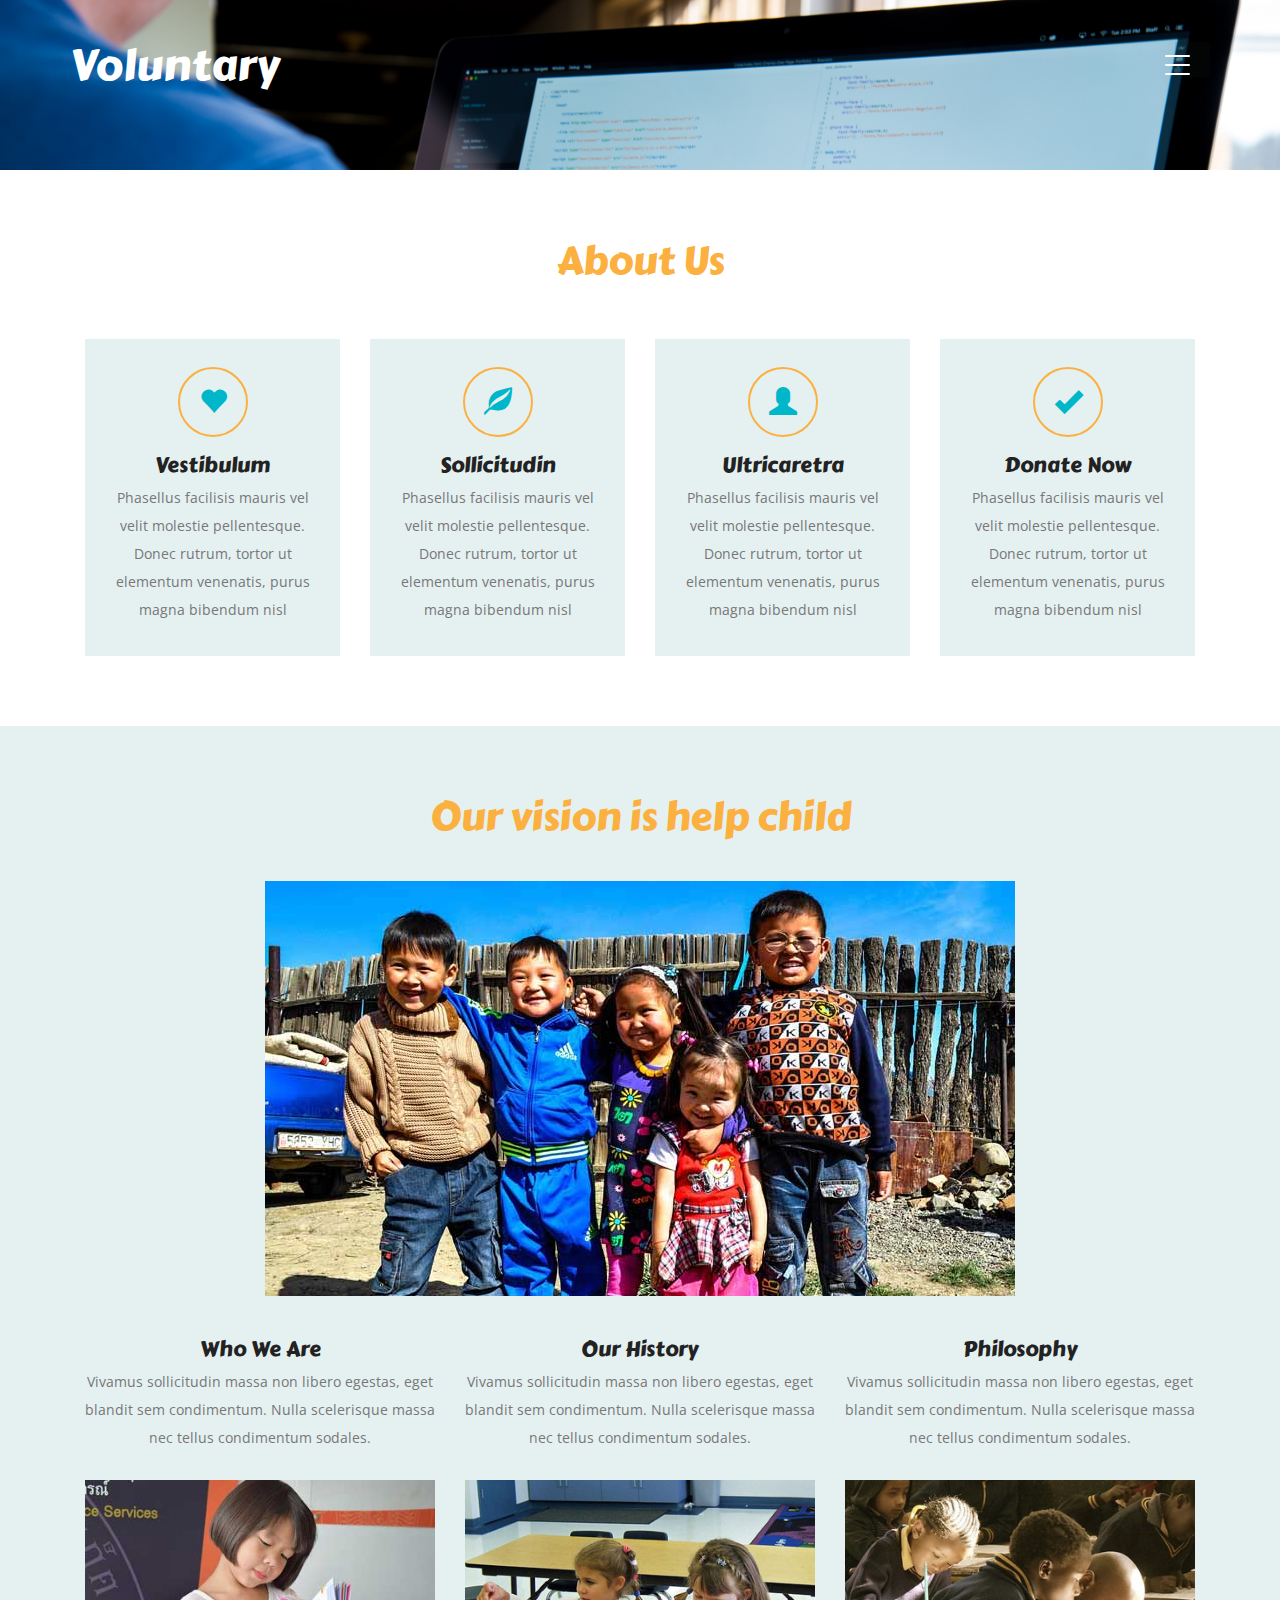
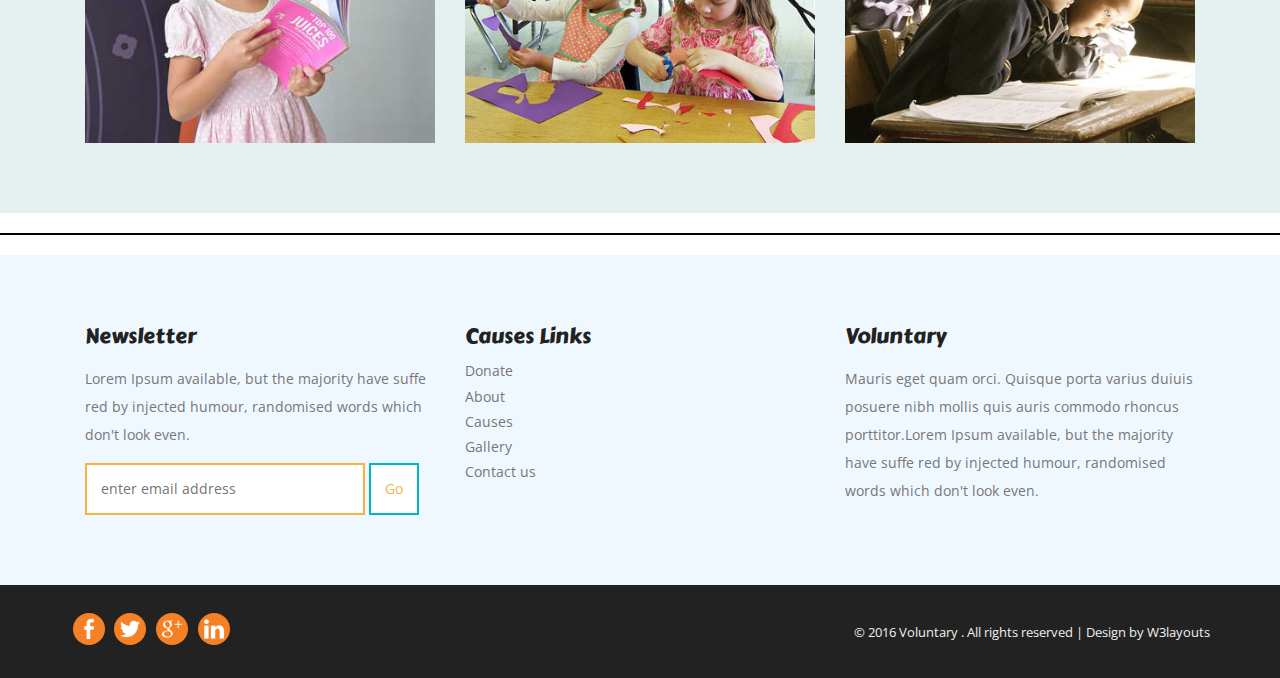
==== about.html @ 94ae5b3e "homepage" ====
<!--
Author: W3layouts
Author URL: http://w3layouts.com
License: Creative Commons Attribution 3.0 Unported
License URL: http://creativecommons.org/licenses/by/3.0/
-->

<!DOCTYPE HTML>
<html>
<head>
<title>Voluntary a Society & People Category Flat Bootstrap Responsive Website Template | About :: w3layouts</title>
<!--css-->
<link href="css/bootstrap.css" rel="stylesheet" type="text/css" media="all" />
<link href="css/style.css" rel="stylesheet" type="text/css" media="all" />
<!--css-->
<!-- for-mobile-apps -->
<meta name="viewport" content="width=device-width, initial-scale=1">
<meta http-equiv="Content-Type" content="text/html; charset=utf-8" />
<meta name="keywords" content="Voluntary Responsive web template, Bootstrap Web Templates, Flat Web Templates, Android Compatible web template, 
Smartphone Compatible web template, free webdesigns for Nokia, Samsung, LG, sony ericsson, Motorola web design" />
<script type="application/x-javascript"> addEventListener("load", function() { setTimeout(hideURLbar, 0); }, false);
		function hideURLbar(){ window.scrollTo(0,1); } </script>
<!-- //for-mobile-apps -->
<!-- js -->
<script type="text/javascript" src="js/jquery-2.1.4.min.js"></script>
<script src="js/bootstrap.min.js"></script>
<script type="text/javascript" src="js/numscroller-1.0.js"></script>
<script src="js/responsiveslides.min.js"></script>
<script>
    $(function () {
      $("#slider").responsiveSlides({
      	auto: true,
      	nav: true,
      	speed: 500,
        namespace: "callbacks",
        pager: true,
      });
    });
	
  </script>
<!--web-font-->
<link href='//fonts.googleapis.com/css?family=Carter+One' rel='stylesheet' type='text/css'>
<link href='//fonts.googleapis.com/css?family=Open+Sans:400,300,300italic,400italic,600,600italic,700,700italic,800,800italic' rel='stylesheet' type='text/css'>
<!--web-font-->
</head>
<body>
<!--header-->
		<div class="header head">
			<div class="container">
				<div class="heder-top">
					<div class="logo">
						<h1><a href="index.html">Voluntary</a></h1>
					</div>
					<div class="header-right">
						<div class="shy-menu">
							<a class="shy-menu-hamburger">
								<span class="layer top"></span>
								<span class="layer mid"></span>
								<span class="layer btm"></span>
							</a>
							<div class="shy-menu-panel">
								<nav class="menu menu--horatio">
									<ul class="menu__list">
										<li class="menu__item"><a href="index.html" class="menu__link">Home</a></li>
										<li class="menu__item menu__item--current"><a href="about.html" class="menu__link">About</a></li> 
										<li class="menu__item"><a href="causes.html" class="menu__link">Causes </a></li>
										<li class="menu__item"><a href="gallery.html" class="menu__link">Gallery</a></li> 
										<li class="menu__item"><a href="program.html" class="menu__link">Program  </a></li>
										<li class="menu__item"><a href="codes.html" class="menu__link">Codes</a></li> 
										<li class="menu__item"><a href="contact.html" class="menu__link">Contact</a></li>
									</ul>
								</nav>
							</div>
							<div class="clearfix"> </div>
						</div>
						<div class="menu open">
						  <a class="hamburger">
							<span class="layer top"></span>
							<span class="layer mid"></span>
							<span class="layer btm"></span>
						  </a>
						</div>
						<script>
							$(function() {
								
								initDropDowns($("div.shy-menu"));

							});

							function initDropDowns(allMenus) {

								allMenus.children(".shy-menu-hamburger").on("click", function() {
									
									var thisTrigger = jQuery(this),
										thisMenu = thisTrigger.parent(),
										thisPanel = thisTrigger.next();

									if (thisMenu.hasClass("is-open")) {

										thisMenu.removeClass("is-open");

									} else {			
										
										allMenus.removeClass("is-open");	
										thisMenu.addClass("is-open");
										thisPanel.on("click", function(e) {
											e.stopPropagation();
										});
									}
									
									return false;
								});
							}
						</script>
					</div>
					<div class="clearfix"> </div>
				</div>
				
			</div>
		</div>
		<!--header-->
		<div class="content">
			<div class="about-section">
				<div class="container">
					<h2 class="tittle">About Us</h2>
					<div class="about-grids">
						<div class="col-md-3 about-grid">
							<div class="about1">
								<div class="ions">
									<i class="glyphicon glyphicon-heart" aria-hidden="true"></i>
								</div>
								<h4>Vestibulum</h4>
								<p>Phasellus facilisis mauris vel velit molestie pellentesque. Donec rutrum, tortor ut elementum venenatis, purus magna bibendum nisl </p>
							</div>
						</div>
						<div class="col-md-3 about-grid">
							<div class="about1">
								<div class="ions">
								<i class="glyphicon glyphicon-leaf" aria-hidden="true"></i>
								</div>
								<h4>Sollicitudin</h4>
								<p>Phasellus facilisis mauris vel velit molestie pellentesque. Donec rutrum, tortor ut elementum venenatis, purus magna bibendum nisl </p>
							</div>
						</div>
						<div class="col-md-3 about-grid">
							<div class="about1">
								<div class="ions">
									<i class="glyphicon glyphicon-user" aria-hidden="true"></i>
								</div>
								<h4>Ultricaretra </h4>
								<p>Phasellus facilisis mauris vel velit molestie pellentesque. Donec rutrum, tortor ut elementum venenatis, purus magna bibendum nisl </p>
							</div>
						</div>
						<div class="col-md-3 about-grid">
							<div class="about1">
								<div class="ions">
									<i class="glyphicon glyphicon-ok" aria-hidden="true"></i>
								</div>
								<h4>Donate Now</h4>
								<p>Phasellus facilisis mauris vel velit molestie pellentesque. Donec rutrum, tortor ut elementum venenatis, purus magna bibendum nisl </p>
							</div>
						</div>
						<div class="clearfix"></div>
					</div>
				</div>
			</div>
			<!--about-->
			<!--vision-->
				<div class="vision">
					<div class="container">
						<h3 class="tittle">Our vision is help child</h3>
						<div class="vision-img">
						<img src="images/a.jpg" class="img-responsive" alt=""/>
						</div>
						<div class="vision-grids">
							<div class="col-md-4 vision-grid">
								<h4>Who We Are</h4>
								<p>Vivamus sollicitudin massa non libero egestas, eget blandit sem condimentum. Nulla scelerisque massa nec tellus condimentum sodales.</p>
								<div class="vision-img1">
									<img src="images/p1.jpg" class="img-responsive" alt=""/>
								</div>
							</div>
							<div class="col-md-4 vision-grid">
							<h4>Our History</h4>
								<p>Vivamus sollicitudin massa non libero egestas, eget blandit sem condimentum. Nulla scelerisque massa nec tellus condimentum sodales.</p>
								<div class="vision-img1">
									<img src="images/p2.jpg" class="img-responsive" alt=""/>
								</div>
							</div>
							<div class="col-md-4 vision-grid">
							<h4>Philosophy</h4>
								<p>Vivamus sollicitudin massa non libero egestas, eget blandit sem condimentum. Nulla scelerisque massa nec tellus condimentum sodales.</p>
								<div class="vision-img1">
									<img src="images/p3.jpg" class="img-responsive" alt=""/>
								</div>
							</div>
							<div class="clearfix"></div>
						</div>
					</div>
				</div>
			<!--vision-->
			<hr>
		<!---footer--->
			<div class="footer-section">
				<div class="container">
					<div class="footer-grids">
					<div class="col-md-4 footer-grid">
						<h4>Newsletter</h4>
							<p>Lorem Ipsum available, but the majority have suffe red by injected humour, randomised words which don't look even.</p>
							<form action="#" method="post">
								<input type="text" name="Email" placeholder="enter email address" required>
								<input type="submit" value="Go">
							</form>
						</div>
						<div class="col-md-4 footer-grid">
						<h4>Causes links</h4>
						<ul>
							<li><a href="donate.html">Donate</a></li>
							<li><a href="about.html">About</a></li>
							<li><a href="causes.html">Causes</a></li>
							<li><a href="gallery.html">Gallery</a></li>
							<li><a href="contact.html">Contact us</a></li>
						</ul>
						</div>
						<div class="col-md-4 footer-grid">
							<h4>Voluntary</h4>
							<p>Mauris eget quam orci. Quisque porta varius duiuis posuere nibh mollis quis auris commodo rhoncus porttitor.Lorem Ipsum available, but the majority have suffe red by injected humour, randomised words which don't look even.</p>
						</div>
						<div class="clearfix"></div>
					</div>
				</div>
			</div>
		<!---footer--->
		<!---copy--->
			<div class="copy-section">
				<div class="container">
					<div class="social-icons">
						<a href="#"><i class="icon1"></i></a>
						<a href="#"><i class="icon2"></i></a>
						<a href="#"><i class="icon3"></i></a>
						<a href="#"><i class="icon4"></i></a>
					</div>
					<div class="copy">
						<p>&copy; 2016  Voluntary . All rights reserved | Design by <a href="http://w3layouts.com">W3layouts</a></p>
					</div>
					<div class="clearfix"></div>
				</div>
			</div>
			<!---copy--->

</body>
</html>
---- css/style.css ----
/**
Author: W3layouts
Author URL: http://w3layouts.com
License: Creative Commons Attribution 3.0 Unported
License URL: http://creativecommons.org/licenses/by/3.0/
**/
body{
	transition:0.5s all;
	-webkit-transition: .5s all;
    -moz-transition: .5s all;
    -o-transition: .5s all;
    -ms-transition: .5s all;
	font-family: 'Open Sans', sans-serif;
}
body a:hover{
	text-decoration:none;
}
h1,h2,h3,h4,h5,h6{
	margin:0;
	padding:0;
	font-family: 'Carter One', cursive;
}
p{
	margin:0;
	font-size: 1em;
    line-height: 2em;
    padding: 0.5em 0 0;
	color:#777;
}
ul,li{
	margin:0;
	padding:0;
}
.header{
	background:url(../images/banner1.jpg)no-repeat 0px 0px;
	background-size:cover;
	min-height:866px;
	-webkit-background-size:cover;
    -moz-background-size:cover;
    -o-background-size:cover;
    -ms-background-size:cover;
}

hr {
    border: 1px solid black;
}

.logo h1 a {
    font-size: 1.2em;
    color: #fff;
    text-transform: capitalize;
}
.logo {
    float: left;
    width: 25%;
 }
/*--menu-navigation--*/
/*** Shy menu ***/
.heder-top {
    padding: 3em 0 0;
    position: relative;
}
.shy-menu{
  -moz-transition: all .4s cubic-bezier(.1,.7,.3,1);
  -webkit-transition: all .4s cubic-bezier(.1,.7,.3,1);
  -o-transition: all .4s cubic-bezier(.1,.7,.3,1);
  -ms-transition: all .4s cubic-bezier(.1,.7,.3,1);
  transition: all .4s cubic-bezier(.1,.7,.3,1);
}

.shy-menu-panel ul {
  margin:0;
  padding: 0;
}
.shy-menu-panel ul li{
    display: inline-block;
}
.shy-menu-panel ul li a{
	color:#fff;
	text-decoration:none;
    font-size: 1.2em;
    padding:1em 2em;
	text-transform: capitalize;
	font-family: 'Carter One', cursive;
}
.shy-menu { 
	display: block;
	background-color: rgba(33,40,44,.1);
	color: #fff;
    position: absolute;
    right: 0;
}
.shy-menu-hamburger,.shy-menu { 
	height: 35px;
	width: 35px;
}
.shy-menu.is-open{ 
  background-color:#06091A;
}

.shy-menu.is-open {
    width: 100%;
}
.heder-top,.shy-menu.is-open {
	height: 85px;
}

.shy-menu-panel { 
  margin-left: 0px;
  display: none;
}
.is-open .shy-menu-panel { 
  margin-left: 0;
  display: block;
  width: 95%;
}
/*** Hamburger ***/
.shy-menu-hamburger {
	position: relative;
	left:-15px;
	top: 5px;
	display: block;
	overflow: hidden;
	cursor: pointer;
    float: right;
}
a.shy-menu-hamburger {
    padding-top: 1.5em;
}

.shy-menu-hamburger > .layer {
  background-color: #fff;
  border-radius: 1px;
  display: block;
  height: 2px;
  overflow: hidden;
  position: absolute;
    left: 5px;
  width: 25px;
}

.shy-menu-hamburger .layer.top { top: 8px; }
.is-open .shy-menu-hamburger .layer.top { 
  top: 17px;
  left: 5px;
  transform: rotate(45deg);
  -webkit-transform: rotate(45deg);
  -moz-transform: rotate(45deg);
  -o-transform: rotate(45deg);
  -ms-transform: rotate(45deg);
}
.shy-menu-hamburger .layer.mid { top: 17px; }
.is-open .shy-menu-hamburger .layer.mid {
  opacity: 0;
  left: 0;
}
.shy-menu-hamburger .layer.btm { top: 26px; }
.is-open .shy-menu-hamburger .layer.btm { 
  top: 17px;
  left: 5px;
  transform: rotate(-45deg);
  -webkit-transform: rotate(-45deg);
  -moz-transform: rotate(-45deg);
  -o-transform: rotate(-45deg);
  -ms-transform: rotate(-45deg);
}
/*-- nav-hover --*/
.menu__list {
	position: relative;
	display: -webkit-flex;
	display: flex;
	margin: 0;
	padding: 0;
	list-style: none;
}

.menu__item {
	display: block;
	margin:0;
}

.menu__link {
	display: block;
	padding: 1em;
	cursor: pointer;
	-webkit-user-select: none;
	-moz-user-select: none;
	-ms-user-select: none;
	user-select: none;
	-webkit-touch-callout: none;
	-khtml-user-select: none;
	-webkit-tap-highlight-color: rgba(0, 0, 0, 0);
}

.menu__link:hover,
.menu__link:focus {
	outline: none;
}
/* Horatio Styles */

.menu--horatio .menu__item {
	color: #4e3c3e;
	margin:1em .5em;
	 /*-- w3layouts --*/
}

.menu--horatio .menu__item {
	position: relative;
	-webkit-transition: color .25s;
	transition: color .25s;
}
.menu--horatio .menu__item a {
	position: relative;
}
li.menu__item.menu__item--current a.menu__link {
    color:#C59C45;
}
.menu--horatio .menu__item::before,
.menu--horatio .menu__item::after,
.menu--horatio .menu__item a::before,
.menu--horatio .menu__item a::after {
	position: absolute;
	display: block;
	top: 0;
	right: 0;
	bottom: 0;
	left: 0;
	border: 2px solid currentColor;
}

.menu--horatio .menu__item::before {
	border-width: 0 0 0 2px;
	-webkit-transform-origin: left bottom;
	transform-origin: left bottom;
}

.menu--horatio .menu__item::after {
	border-width: 0 2px 0 0;
	-webkit-transform-origin: right top;
	transform-origin: right top;
}

.menu--horatio .menu__item a::before,
.menu--horatio .menu__item a::after {
	z-index: 2;
}

.menu--horatio .menu__item a::before {
	border-width: 2px 0 0;
	-webkit-transform-origin: left top;
	transform-origin: left top;
}
.menu--horatio .menu__item a::after {
	/*-- agileits --*/
	border-width: 0 0 2px;
	-webkit-transform-origin: right bottom;
	transform-origin: right bottom;
}
.menu--horatio .menu__item--current::before,
.menu--horatio .menu__item--current::after,
.menu--horatio .menu__item:hover::before,
.menu--horatio .menu__item:hover::after,
.menu--horatio .menu__item--current a::before,
.menu--horatio .menu__item--current a::after,
.menu--horatio .menu__item:hover a::before,
.menu--horatio .menu__item:hover a::after {
	content: '';
	border-color:#C59C45;
}

.menu--horatio .menu__item:not(.menu__item--current):hover::before,
.menu--horatio .menu__item:not(.menu__item--current):hover::after,
.menu--horatio .menu__item:not(.menu__item--current):hover a::before,
.menu--horatio .menu__item:not(.menu__item--current):hover a::after {
	-webkit-animation: horatio-anim .6s ease-in-out;
	animation: horatio-anim .6s ease-in-out;
}

.menu--horatio .menu__item:not(.menu__item--current):hover::before {
	-webkit-animation-delay: -.45s;
	animation-delay: -.45s;
}

.menu--horatio .menu__item:not(.menu__item--current):hover a::before {
	-webkit-animation-delay: -.3s;
	animation-delay: -.3s;
}

.menu--horatio .menu__item:not(.menu__item--current):hover::after {
	-webkit-animation-delay: -.15s;
	animation-delay: -.15s;
}

.menu--horatio .menu__item:not(.menu__item--current):hover a::after {
	-webkit-animation-delay: 0;
	animation-delay: 0;
}

@-webkit-keyframes horatio-anim {
	0%, 33% {
		opacity: 0;
		-webkit-transform: rotate(45deg) scale(1.5);
		 /*-- w3layouts --*/
		transform: rotate(45deg) scale(1.5);
	}

	100% {
		opacity: 1;
		-webkit-transform: none;
		transform: none;
	}
}

@keyframes horatio-anim {
	0%, 33% {
		opacity: 0;
		-webkit-transform: rotate(45deg) scale(1.5);
		transform: rotate(45deg) scale(1.5);
	}

	100% {
		opacity: 1;
		-webkit-transform: none;
		transform: none;
	}
}

/* End: Horatio Styles */
/*-- //nav-hover --*/
/*--//menu-navigation--*/

.banner-text {
    margin-top: 20em;
    width: 50%;
}
.banner-text h3 {
    font-size: 3em;
    color: #fff;
	line-height:1.5em;
}
a.but {
    font-size: 1em;
    background: #00b7c9;
    padding: 0.8em 1.5em;
    text-decoration: none;
    display: block;
    width: 22%;
    color: #fff;
    margin-top: 1em;
}
.banner-bottom,.organization,.about-section {
    padding: 5em 0;
	/*-- agileits --*/
}
.banner-info {
    padding: 4em;
}
.banner-info h3 {
    font-size: 2em;
    color: #fff;
    line-height: 1.5em;
}
.banner-info strong {
    font-size: 3em;
	    font-family: 'Carter One', cursive;
	color: #222;
}
h2.tittle {
    font-size: 2.8em;
    color: #fbb040;
	text-align:center;
}
h2.tittle1 {
    font-size: 2.8em;
    color: #fbb040;
}
h2.tittle1 span {
    display: block;
}
.banner-grid1 h5 {
    font-size: 1.1em;
    line-height: 1.8em;
    padding: 1em 0 0;
}
a.button {
    font-size: 1em;
    background: #00b7c9;
    padding: 0.8em 1.5em;
    text-decoration: none;
    display: block;
    width: 16%;
    color: #fff;
    margin-top: 1em;
}

/* Rectangle Out */
.hvr-rectangle-out {
  display: inline-block;
  vertical-align: middle;
  -webkit-transform: translateZ(0);
  transform: translateZ(0);
  box-shadow: 0 0 1px rgba(0, 0, 0, 0);
  -webkit-backface-visibility: hidden;
  backface-visibility: hidden;
  -moz-osx-font-smoothing: grayscale;
  position: relative;
   background: #00b7c9;
  -webkit-transition-property: color;
  transition-property: color;
  -webkit-transition-duration: 0.3s;
  transition-duration: 0.3s;
  color: #fff;
}
.hvr-rectangle-out:before {
  content: "";
  position: absolute;
  z-index: -1;
  top: 0;
  left: 0;
  right: 0;
  bottom: 0;
  background:#fbb040;
  -webkit-transform: scale(0);
  transform: scale(0);
  -webkit-transition-property: transform;
  transition-property: transform;
  -webkit-transition-duration: 0.3s;
  transition-duration: 0.3s;
  -webkit-transition-timing-function: ease-out;
  transition-timing-function: ease-out;
}
.hvr-rectangle-out:hover,.hvr-rectangle-out:focus,.hvr-rectangle-out:active {
  color: white;
}
.hvr-rectangle-out:hover:before,.hvr-rectangle-out:focus:before,.hvr-rectangle-out:active:before {
  -webkit-transform: scale(1);
  transform: scale(1);
}
h3.tittle {
    font-size: 2.8em;
    color: #fbb040;
}
.help-section,.causes,.vision  {
    padding: 5em 0;
	background:#E5F0F1;
	text-align:center;
}
.help-grids,.causes-grids,.statistics-grids,.partner-grids,.about-grids {
    margin-top: 4em;
    text-align: center;
}
.help-grid h4 {
    font-size: 1.5em;
    color: #222;
}
.icon {
   
    width: 50px;
    height: 50px;
    padding: 0.5em 0;
    border: 3px solid #00b7c9;
    border-radius: 80% 0 55% 50% / 55% 0 80% 50%;
    display: inline-block;
	 transform: rotateZ(-45deg);
    -webkit-transform: rotateZ(-45deg);
    -ms-transform: rotateZ(-45deg);
    -o-transform: rotateZ(-45deg);
	margin-bottom: 2em;
	background: #00b7c9;
	transition:0.5s all;
	-webkit-transition: .5s all;
    -moz-transition: .5s all;
    -o-transition: .5s all;
    -ms-transition: .5s all;
}
.icon i {
    color: #fff;
    display: inline-block;
     font-size: 2em;
    transform: rotate(45deg);
    -webkit-transform: rotate(45deg);
    -ms-transform: rotate(45deg);
    -o-transform: rotate(45deg);
	transition:0.5s all;
	-webkit-transition: .5s all;
    -moz-transition: .5s all;
    -o-transition: .5s all;
    -ms-transition: .5s all;
}
.icon i:hover {
    color: #00b7c9;
}
.icon:hover {
    border: 3px solid #fbb040;
    background: transparent;
}
.causes-grid h4 {
    font-size: 1.5em;
    color: #222;
}
.causes-grid img {
    -moz-box-shadow: 4px 9px 12px #888;
    -webkit-box-shadow: 4px 9px 12px #888;
    box-shadow: 4px 9px 12px #888;
	-o-box-shadow: 4px 9px 12px #888;
	-ms-box-shadow: 4px 9px 12px #888;
}
.cause-text {
    background: #fff;
    padding: 2em 0;
}
p.progress-bar-text span {
    color: #00b7c9;
}
p.progress-bar-text {
    font-size: 1.1em;
}
a.button1 {
    font-size: 1em;
    background: #00b7c9;
    padding: 0.8em 1.5em;
    display: block;
    color: #fff;
    margin-top: 1em;
    width: 50%;
    margin: 1em auto 0;
}
.statistics {
    background:#000;
    padding: 5em 0;
    text-align: center;
}
.numscroller {
    font-size: 2.5em;
    color: #fff;
    font-family: 'Carter One', cursive;
}
.statistics-grid h5 {
    font-size: 1.1em;
    margin-top: 0.5em;
    color: #B5B4B4;
}
.statistics-text {
   width: 210px;
    height: 210px;
    border-radius: 648px;
    border-color: #ffffff;
    border-width: 2px;
    border-style: none;
    padding: 4.5em 0;
    margin: 0 auto;
    border-left: 6px solid#00b7c9;
}
.testimonials {
    padding: 5em 0;
	text-align:center;
 }
.testimonials p {
    background: url(../images/quote.png) no-repeat 0px 0px;
    padding-left: 3em;
    width: 50%;
    margin: 0 auto;
}
.testimonials h4 a {
    text-decoration: none;
    color: #00b7c9;
    margin-top: 1em;
    display: block;
	    font-size: .95em;
}
.slider {
	position: relative;
	text-align: center;
	width: 100%;
    margin: 3em 0 0;
}
.rslides {
  position: relative;
  list-style: none;
  overflow: hidden;
  width: 100%;
  padding: 0;
  margin: 0;
  }
.rslides li {
  -webkit-backface-visibility: hidden;
  position: absolute;
  display: none;
  width: 100%;
  left: 0;
  top: 0;
  }
.rslides li:first-child {
  position: relative;
  display: block;
  float: left;
}
.rslides li:first-child {
  position: relative;
  display: block;
  float: left;
  }
.callbacks_tabs a:after {
	content: "\f111";
	font-size: 0;
	font-family: FontAwesome;
	visibility: visible;
	display: block;
	height: 8px;
	width: 8px;
	display: inline-block;
	border: 2px solid #fff;
	border-radius:50%;
	background:#fff;
}
.callbacks_here a:after{
	border: 2px solid #FFF;
	background:transparent;
}
.callbacks_tabs a{
	visibility:hidden;
}
.callbacks_tabs li{
	display:inline-block;
}
ul.callbacks_tabs.callbacks1_tabs {
	position: absolute;
	bottom: 29px;
	z-index: 999;
	left: 46%;
	display: none;
}
.callbacks_nav {
  position: absolute;
  -webkit-tap-highlight-color: rgba(0,0,0,0);
  top: 73%;
	left: 15%;
  opacity: 0.7;
  z-index: 3;
  text-indent: -9999px;
  overflow: hidden;
  text-decoration: none;
  height: 61px;
  width: 38px;
  margin-top: -45px;
  }
.callbacks_nav.next {
  left: auto;
  background-position: right top;
  right: 15%;
 }
 .success-img {
    width: 10%;
    margin: 0 auto 1em;
}
.success-img img {
    border-radius:10px;
}
/**testimonials**/
.partner {
    padding: 4em 0;
	background: #E5F0F1;
	text-align:center;
}
.partner-left {
    float: left;
    width: 20%;
    margin-right: 2%;
}
.partner-right {
    float: left;
    width: 78%;
}
.partner-left i {
    font-size: 2em;
    color: #fff;
}
.partners {
   background: #00b7c9;
    padding: 3em 1em;
    -moz-box-shadow: 4px 9px 12px #888;
    -webkit-box-shadow: 4px 9px 12px #888;
    box-shadow: 4px 9px 12px #888;
}
.partner-right h4 {
    font-size: 1.5em;
    color: #fff;
    text-transform: capitalize;
}
.partner-right p {
    font-size: .95em;
    color: #eee;
	text-transform: capitalize;

}
.footer-section {
    padding: 5em 0;
    background: aliceblue;
}
.footer-grid h4 {
    font-size: 1.5em;
    color: #222;
    text-transform: capitalize;
	    margin-bottom: 0.5em;
}
.footer-grid ul li {
    font-size: 1em;
    list-style: none;
    line-height: 1.8em;
    color: #777;
}
.footer-grid ul li a {
    font-size: 1em;
    list-style: none;
    line-height: 1.8em;
    color: #777;
}
.footer-grid i {
    margin-right: 7px;
    color: #f58025;
}
.footer-grid a {
    color: #777;
}
.footer-grid input[type="text"] {
    width: 80%;
    padding: 1em;
    font-size: 1em;
    margin-top: 1em;
    outline: none;
    border: 2px solid #fbb040;
}
.footer-grid input[type="submit"] {
   font-size: 1em;
    padding: 1em;
    outline: none;
    border: 2px solid #00b7c9;
    color: #FBB040;
    background: #fff;
}
.copy-section {
    padding: 2em 0;
    background: #222;
    text-align: center;
}
.copy-section p {
    font-size: 0.9em;
    color: #eee;
    font-weight: 400;
}
.copy-section a {
    font-size: 1em;
    color: #eee;
    font-weight: 400;
    text-transform: capitalize;
}
.copy{
	float: right;
}
.social-icons {
    float: left;
}
.social-icons a i {
    width: 32px;
    height: 32px;
    background:#f58025  url(../images/img-sprite.png) no-repeat 0px 0px;
    display: inline-block;
	margin:0 0.2em;
	transition: 0.5s all;
    -webkit-transition: 0.5s all;
    -moz-transition: 0.5s all;
    -o-transition: 0.5s all;
    -ms-transition: 0.5s all;
	    border-radius: 20px;
}
.social-icons i.icon1:hover {
  background: #00b7c9  url(../images/img-sprite.png) no-repeat 0px 0px;
      transform: rotateY(360deg);
}
.social-icons i.icon1 {
    background-position: 0px 0px;
}
.social-icons i.icon2 {
    background-position: -32px 0px;
}
.social-icons i.icon2:hover {
  background: #00b7c9  url(../images/img-sprite.png) no-repeat -32px 0px;
      transform: rotateY(360deg);
}
.social-icons i.icon3 {
    background-position: -64px 0px;
}
.social-icons i.icon3:hover {
  background: #00b7c9  url(../images/img-sprite.png) no-repeat -64px 0px;
      transform: rotateY(360deg);
}
.social-icons i.icon4 {
    background-position: -96px 0px;
}
.social-icons i.icon4:hover {
  background: #00b7c9  url(../images/img-sprite.png) no-repeat -96px 0px;
      transform: rotateY(360deg);
}
/**about**/

.head {
    background: url(../images/banner1.jpg)no-repeat 0px 0px;
    background-size: cover;
    min-height: 170px !important;
}
.ions {
    width: 70px;
    height: 70px;
    margin: 0 auto;
    border: 2px solid#FBB040;
    padding-top: .5em;
    font-size: 2em;
    border-radius: 50px;
    color: #00b7c9;
	transition:0.5s all;
	-webkit-transition: .5s all;
    -moz-transition: .5s all;
    -o-transition: .5s all;
    -ms-transition: .5s all;
}
.about-grid:hover div.ions{
    background: #fff;
    border: 2px solid#00b7c9;
    color: #FBB040;
}
.about-grid h4 {
    font-size: 1.5em;
    color: #222;
    padding-top: 0.8em;
}
.about1 {
    padding: 2em;
    background: #E5F0F1;
    	border-bottom: 4px solid transparent;
	transition:0.5s all;
	-webkit-transition: .5s all;
    -moz-transition: .5s all;
    -o-transition: .5s all;
    -ms-transition: .5s all;
}
.about1:hover {
    border-bottom: 4px solid #00b7c9;

}
.vision-img img {
    margin: 0 auto;
}
.vision-img {
    padding: 3em 0;
}
.vision-grid h4{
	font-size: 1.5em;
    color: #222;
}
.vision-img1 {
    padding-top: 2em;
}
.team{
	padding:5em 0;
	text-align:center;
}
.team-grids {
    margin-top: 4em;
}
.team-gd h4 {
    font-size: 1.5em;
    color: #222;
	text-align:left;
	    padding-top: 1em;
}
.team-gd p {
	text-align:left;
}
.team-gd img {
    border: 5px solid#FBB040;
    transition: 0.5s all;
    -webkit-transition: 0.5s all;
    -o-transition: 0.5s all;
    -moz-transition: 0.5s all;
    -ms-transition: 0.5s all;
    border-radius: 30px 5px 30px 5px;
}
.team-gd img:hover {
    border: 5px solid#00b7c9;
}
.team-gd p {
    margin-bottom: 1em;
}
.team-gd span {
    font-size: 1.1em;
    display: block;
    padding: 0.8em 0 0;
    text-align: left;
    color: #00b7c9;
}
/**about**/
/**causes**/
.causes-section {
    padding: 5em 0;
}
.casuse-grid h5 {
    font-size: 1.1em;
    line-height: 1.8em;
    padding: 1em 0 0;
}
.cause-top {
    margin-top: 4em;
}
.casuse-top1 {
    padding: 2em;
    background: #eee;
}
.casuse-img {
    margin: 1em 0;
	border: 1px solid#FBB040;
    padding: .5em;
    box-shadow: 0 0 5px #c3c3c3;
}
.casuse-grid h4,.casuse-grid1 h4 {
    font-size: 1.5em;
    color: #222;
}/**causes**/
.donat1 h3 {
    font-size: 2em;
    color: #222;
}
.donat1 p {
    color: #222;
}
.banner1-text {
    margin-top: 15em;
}
.donat1 input[type="text"] {
    width: 100%;
    padding: 0.8em;
    outline: none;
    border: none;
    margin: 0.8em 0 0;
    font-size: 1em;
    border-radius: 2px;
}
.donat1 input[type="submit"] {
    font-size: 1em;
    outline: none;
    border: none;
    background: #00b7c9;
    padding: 0.8em 0;
    color: #fff;
    display: block;
    width: 57%;
    margin-top: 1.5em;
	transition:0.5s all;
	-webkit-transition: .5s all;
    -moz-transition: .5s all;
    -o-transition: .5s all;
    -ms-transition: .5s all;
}
.program-top {
    background: #E5F0F1;
    padding: 2em;
}
.program {
    padding: 5em 0;
}
.program-grids {
    margin-top: 4em;
}
.program-top1 {
    background: #E5F0F1;
    padding: 2em;
}
.program-top1 ul li {
    font-size: 1em;
    line-height: 2em;
    color: #777;
    margin-left: 1em;
}
.program-top1 h3,.program-grid1 h3 {
	 font-size: 2em;
    color: #222;
	margin-bottom:0.5em;
}
.program-top1 {
    background: #E5F0F1;
    padding: 2em;
    margin-top: 2em;
}
.program-top1 input[type="text"] {
    width: 100%;
    padding: 1em;
    font-size: 1em;
    margin-top: 1em;
    outline: none;
    border: none;
    background: #fff;
	border-radius: 3px;
}
.program-top1 input[type="submit"] {
    font-size: 1em;
    padding: 0.95em;
    background: #00b7c9;
    outline: none;
    border: none;
    color: #fff;
    display: block;
    margin-top: 1em;
    width: 35%;
	border-radius: 3px;
}
.helps-grids {
    margin-top: 3em;
}
.helps-grid h4 {
    font-size: 1.5em;
    color: #222;
    margin-top: 0.8em;
}
.helps-grid img {
    border: 1px solid#FBB040;
    padding: .5em;
    box-shadow: 0 0 5px #c3c3c3;
}
/**gallery**/
/* CSS3 Hover Effects */
.img-box, .gallery-text-box {
  display: block;
  width: 100%;
  height: 100%;
  -webkit-transform: scale(1, 1);
  -moz-transform: scale(1, 1);
  -ms-transform: scale(1, 1);
  -o-transform: scale(1, 1);
  transform: scale(1, 1);
  -webkit-transition: all 0.4s ease-in-out;
  -moz-transition: all 0.4s ease-in-out;
  -ms-transition: all 0.4s ease-in-out;
  -o-transition: all 0.4s ease-in-out;
  transition: all 0.4s ease-in-out;
  -webkit-backface-visibility: hidden;
  -moz-backface-visibility: hidden;
  -ms-backface-visibility: hidden;
  -o-backface-visibility: hidden;
  backface-visibility: hidden;
}
.img-box img, .gallery-text-box img {
  display: block;
  position: relative;
  max-width: 100%;
  max-height: 100%;
  -webkit-transition: all 0.4s ease-in-out;
  -moz-transition: all 0.4s ease-in-out;
  -ms-transition: all 0.4s ease-in-out;
  -o-transition: all 0.4s ease-in-out;
  transition: all 0.4s ease-in-out;
}

.img-box {
  position: relative;
}

.gallery-text-box {
  top: 0;
  left: 0;
  position: absolute;
}
.gallery-text-box .gallery-gal-text {
  display: block;
  position: relative;
  padding: 2%;
  float: left;
  left: 50%;
  top: 50%;
  position: relative;
  -webkit-transform: translateX(-50%) translateY(-50%);
  -moz-transform: translateX(-50%) translateY(-50%);
  -ms-transform: translateX(-50%) translateY(-50%);
  -o-transform: translateX(-50%) translateY(-50%);
  transform: translateX(-50%) translateY(-50%);
}

.separator {
  display: block;
  position: relative;
  height: 1px;
  width: 60%;
  margin: 10px auto;
  background: rgba(255, 255, 255, 0.5);
  clear: both;
}

.round-box {
  overflow: hidden;
  -webkit-border-radius: 50%;
  -moz-border-radius: 50%;
  -ms-border-radius: 50%;
  -o-border-radius: 50%;
  border-radius: 50%;
}
.round-box.bubble-effect, .round-box.flip-effect, .round-box.over-flip-effect, .round-box.flip-back-effect, .round-box.switch-3d-effect, .round-box.flip-forward-effect {
  overflow: visible;
}
.round-box .img-box, .round-box .gallery-text-box, .round-box .gallery-gal-text, .round-box img {
  overflow: hidden;
  -webkit-border-radius: 50%;
  -moz-border-radius: 50%;
  -ms-border-radius: 50%;
  -o-border-radius: 50%;
  border-radius: 50%;
}
.gallery-gal-effect {
  display: block;
  position: relative;
  -webkit-transform: translate3d(0, 0, 0);
  -moz-transform: translate3d(0, 0, 0);
  -ms-transform: translate3d(0, 0, 0);
  -o-transform: translate3d(0, 0, 0);
  transform: translate3d(0, 0, 0);
  -webkit-transition: all 0.6s ease-in-out;
  -moz-transition: all 0.6s ease-in-out;
  -ms-transition: all 0.6s ease-in-out;
  -o-transition: all 0.6s ease-in-out;
  transition: all 0.6s ease-in-out;
  overflow: hidden;
}
.gallery-gal-effect .gallery-gal-text {
  z-index: 2 !important;
  filter: alpha(opacity=0);
  -wekbit-opacity: 0;
  -moz-opacity: 0;
  opacity: 0;
  -webkit-transition: all 0.5s ease-in-out;
  -moz-transition: all 0.5s ease-in-out;
  -ms-transition: all 0.5s ease-in-out;
  -o-transition: all 0.5s ease-in-out;
  transition: all 0.5s ease-in-out;
}
.gallery-gal-effect .img-box:after, .gallery-gal-effect .img-box:before, .gallery-gal-effect .gallery-text-box:after, .gallery-gal-effect .gallery-text-box:before {
  content: "";
  display: block;
  position: absolute;
  background-color: rgba(0, 0, 0, 0.8);
  z-index: 1;
  -webkit-transition: 0.8s ease-in-out;
  -moz-transition: 0.8s ease-in-out;
  -ms-transition: 0.8s ease-in-out;
  -o-transition: 0.8s ease-in-out;
  transition: 0.8s ease-in-out;
  filter: alpha(opacity=0);
  -wekbit-opacity: 0;
  -moz-opacity: 0;
  opacity: 0;
}
.gallery-gal-effect.horizontal .img-box:before {
  top: 0;
  left: 0;
  width: 100%;
  height: 25%;
  -webkit-transform: rotateX(90deg);
  -moz-transform: rotateX(90deg);
  -ms-transform: rotateX(90deg);
  -o-transform: rotateX(90deg);
  transform: rotateX(90deg);
}
.gallery-gal-effect.horizontal .img-box:after {
  top: 25%;
  left: 0;
  width: 100%;
  height: 25%;
  -webkit-transform: rotateX(90deg);
  -moz-transform: rotateX(90deg);
  -ms-transform: rotateX(90deg);
  -o-transform: rotateX(90deg);
  transform: rotateX(90deg);
}
.gallery-gal-effect.horizontal .gallery-text-box:after {
  top: 50%;
  left: 0;
  width: 100%;
  height: 25%;
  -webkit-transform: rotateX(90deg);
  -moz-transform: rotateX(90deg);
  -ms-transform: rotateX(90deg);
  -o-transform: rotateX(90deg);
  transform: rotateX(90deg);
}
.gallery-gal-effect.horizontal .gallery-text-box:before {
  top: 75%;
  left: 0;
  width: 100%;
  height: calc(25% + 1px);
  -webkit-transform: rotateX(90deg);
  -moz-transform: rotateX(90deg);
  -ms-transform: rotateX(90deg);
  -o-transform: rotateX(90deg);
  transform: rotateX(90deg);
}
.gallery-gal-effect.vertical .img-box:before {
  top: 0;
  left: 0;
  width: 25%;
  height: 100%;
  -webkit-transform: rotateY(90deg);
  -moz-transform: rotateY(90deg);
  -ms-transform: rotateY(90deg);
  -o-transform: rotateY(90deg);
  transform: rotateY(90deg);
}
.gallery-gal-effect.vertical .img-box:after {
  top: 0;
  left: 25%;
  width: 25%;
  height: 100%;
  -webkit-transform: rotateY(90deg);
  -moz-transform: rotateY(90deg);
  -ms-transform: rotateY(90deg);
  -o-transform: rotateY(90deg);
  transform: rotateY(90deg);
}
.gallery-gal-effect.vertical .gallery-text-box:after {
  top: 0;
  left: 50%;
  width: 25%;
  height: 100%;
  -webkit-transform: rotateY(90deg);
  -moz-transform: rotateY(90deg);
  -ms-transform: rotateY(90deg);
  -o-transform: rotateY(90deg);
  transform: rotateY(90deg);
}
.gallery-gal-effect.vertical .gallery-text-box:before {
  top: 0;
  left: 75%;
  width: calc(25% + 1px);
  height: 100%;
  -webkit-transform: rotateY(90deg);
  -moz-transform: rotateY(90deg);
  -ms-transform: rotateY(90deg);
  -o-transform: rotateY(90deg);
  transform: rotateY(90deg);
}
.gallery-gal-effect:hover .img-box:after, .gallery-gal-effect:hover .img-box:before, .gallery-gal-effect:hover .gallery-text-box:after, .gallery-gal-effect:hover .gallery-text-box:before {
  -webkit-transform: rotateX(0deg);
  -moz-transform: rotateX(0deg);
  -ms-transform: rotateX(0deg);
  -o-transform: rotateX(0deg);
  transform: rotateX(0deg);
  filter: alpha(opacity=100);
  -wekbit-opacity: 1;
  -moz-opacity: 1;
  opacity: 1;
}
.gallery-gal-effect:hover .gallery-gal-text {
  filter: alpha(opacity=100);
  -wekbit-opacity: 1;
  -moz-opacity: 1;
  opacity: 1;
}
.slow-zoom .img-box {
  z-index: 0;
  -webkit-transform: scale(1);
  -moz-transform: scale(1);
  -ms-transform: scale(1);
  -o-transform: scale(1);
  transform: scale(1);
  -webkit-transition: all 2.2s ease-in-out;
  -moz-transition: all 2.2s ease-in-out;
  -ms-transition: all 2.2s ease-in-out;
  -o-transition: all 2.2s ease-in-out;
  transition: all 2.2s ease-in-out;
}
.slow-zoom:hover .img-box {
  -webkit-transform: scale(1.5);
  -moz-transform: scale(1.5);
  -ms-transform: scale(1.5);
  -o-transform: scale(1.5);
  transform: scale(1.5);
}
.slow-zoom {
  display: block;
  overflow: hidden;
  position: relative;
  -webkit-transform: translate3d(0, 0, 0);
  -moz-transform: translate3d(0, 0, 0);
  -ms-transform: translate3d(0, 0, 0);
  -o-transform: translate3d(0, 0, 0);
  transform: translate3d(0, 0, 0);
}
.gallery-gal-effect {
    padding: 8px;
    box-shadow: 0px 0px 9px 0px #A9A9A9;
}
.gallery-gal-text h4 {
    color: #fff;
    font-size: 1.5em;
}
.gallery-gal-text p {
    color: #fff;
    font-size: 1em;
    line-height: 2.2em;
}
.gal-btm{
	margin-top:4em;
}
.gal-gd-sec{
	margin:2em 0;
}
.gal-gd img{
	width:100%;
}
.gallery {
    border-top: 1px solid #eee;
	border-bottom: 1px solid #eee;
    padding: 5em 0;
    background: #f7f7f7;
}

/**gallery**/
/*--typo--*/
.short-heading {
    text-align: center;
}
.contact, .page {
    padding: 5em 0;
}
.page-header h3{
	font-size: 2.5em;
	color:#222;
}
.table > thead > tr > th, .table > tbody > tr > th, .table > tfoot > tr > th, .table > thead > tr > td, .table > tbody > tr > td, .table > tfoot > tr > td {
  padding: 8px;
  line-height: 1.42857143;
  vertical-align: top;
  border-top: none;
}
.grid1 {
  margin: 1.5em 0 0;
}
ul.nav.nav-pills {
  margin: 1.5em 0 0;
}
.grid2{
	margin: 1em 0 0;
}

.form-horizontal .control-label {
  text-align: left;
}
/*--//typo--*/

h4.tittle1 {
    font-size: 1.5em;
    color: #222;
	margin-bottom:.5em;
}
.contact-grids{
	margin-top:4em;
}
.contct-top {
    margin-top: 3em;
}
.contact-grid h5 {
    font-size: 1.3em;
	color: #222;
	margin-bottom:.5em;
}
.contact-grid span {
    font-size: 1em;
    line-height: 2em;
    color: #777;
}
.contact-grid ul li {
    list-style: none;
    line-height: 2em;
    color: #777;
    font-size: 1em;
}
.contact-grid ul li a {
    color: #777;
}
.contact-grid1 input[type="text"],.contact-grid1 textarea{
	width: 100%;
    padding: .8em;
    font-size: 1em;
    border: none;
}
.contact-grid1 textarea{
	height:140px;
	resize:none;
}
.sel {
    width: 100%;
    padding: .8em .5em;
    border: none;
    font-size: 1em;
    color: #777;
}
.contact-top1 label {
    font-size: 1em;
    font-weight: 600;
    color: #00b7c9;
}
.contact-top1 {
    background: #E5F0F1;
    padding: 2em;
}
.contact-grid1 input[type="submit"] {
    font-size: 1em;
    outline: none;
    border: none;
    background: #00b7c9;
    padding: 0.8em 0;
    color: #fff;
    display: block;
    width: 57%;
    margin: 1.5em auto 0;
    transition: 0.5s all;
    -webkit-transition: .5s all;
    -moz-transition: .5s all;
    -o-transition: .5s all;
    -ms-transition: .5s all;
}
.google-map {
    margin-top: 3em;
}
.google-map iframe {
    width: 100%;
    height: 500px;
    border: none;
}
/**donate**/
.donate-section img {
    margin: 0 auto;
}
.donate-section{
	padding:5em 0;
	position:relative;
}
.donate-text {
    position: absolute;
    top: 22em;
    left: 27em;
    width: 24%;
}
.donate-text h3 {
    font-size: 2.5em;
    color: #fbb040;
}
.donate-text span {
    display: block;
    line-height: 1.5em;
}
.donate-text h4 {
    font-size: 1.2em;
    line-height: 1.5em;
    color: #fff;
}
.donate-img {
    margin-top: 4em;
}
.donate-information {
    margin: 0em 7em;
    background: #E5F0F1;
   padding: 3em 3em;
}
ul.infor li {
    display: inline-block;
    border: 1px solid #DEDEDE;
	padding: 2em 3em;
    border-radius: 5px;
    font-size: 1em;
    color: #777;
    background: #fff;
}
ul.infor {
    margin-top: 2em;
}
.donate-information h3 {
    font-size: 2.5em;
    color: #fbb040;
}
ul.infor label {
    font-weight: 600;
}
.donate-information span {
    margin: 0em 1em;
}
ul.infor li:nth-child(5) {
    margin-top: 2em;
}
.infor input[type="text"] {
    font-size: 1em;
    padding: 0.8em;
    border: none;
    background: #E5F0F1;
	outline: none;
}
.sel1 {
    width: 90%;
    padding: .8em .5em;
    border: none;
    font-size: 1em;
    color: #777;
	outline: none;
}
.campaign {
    margin: 1em 0;
}
.check label {
    font-weight: 600;
    color: #777;
}
.information {
    margin: 0em 7em;
    background: #E5F0F1;
    padding: 0em 3em;
}
.information span{
	color: #777;
    font-size: 1em;
    line-height: 1.8em;
	display: block;
    padding-bottom: 1em;
}
.information input[type="text"],.information textarea {
        width: 100%;
    padding: 0.8em;
    font-size: 1em;
    outline: none;
    border-radius: 4px;
    border: 1px solid #CAC4C4;
}
.information textarea {
    resize: none;
    height: 150px;
}
.row {
    padding: 1em 0;
}
.row1 {
    margin-top: 1em;
}
.information label {
    font-size: 0.95em !important;
    color: #2d3134 !important;
}
button.submit {
    font-size: 1em;
    padding: 0.8em;
    display: block;
    margin-top: 1em;
    outline: none;
    background: #00b7c9;
    color: #fff;
    border: none;
    width: 20%;
    transition: 0.5s all;
    -webkit-transition: 0.5s all;
    -moz-transition: 0.5s all;
    -o-transition: 0.5s all;
    -ms-transition: 0.5s all;
    margin-left: 1em;
}
button.submit:hover{
	 background: #fbb040;
}
form-control:focus {
    border:none;
    outline: none;
    -webkit-box-shadow: none;
    box-shadow: none;
}
.sel2 {
    width: 90%;
    padding: .8em .5em;
    border: none;
    font-size: 1em;
    color: #777;
    outline: none;
}
.row2 {
    background: #E5F0F1;
    padding: 3em 3em;
    margin: 0em 7em;
}
.number {
    padding: 0 1em;
}
h3.donate-title {
    font-size: 2.5em;
    color: #fbb040;
    margin-bottom: 0.5em;
}
figure {
    margin: 0;
    padding: 0;
    height: 420px;
    position: relative;
    display: block;
    cursor: pointer;
    overflow: hidden;
    border:none;
}

figure:hover figcaption {
    -ms-filter: progid:DXImageTransform.Microsoft.Alpha(Opacity=100);
    filter: alpha(opacity=100);
    opacity: 1;
    -webkit-transform: rotate(0);
    -moz-transform: rotate(0);
    -o-transform: rotate(0);
    -ms-transform: rotate(0);
    transform: rotate(0);
    top: 0;
}

figcaption {
    -ms-filter: progid:DXImageTransform.Microsoft.Alpha(Opacity=0);
    filter: alpha(opacity=0);
    opacity: 0;
    position: absolute;
    height: 100%;
    width: 100%;
	top: -100%;
    background: rgba(0,0,0,.5);
    color: #fff;
    -webkit-transition: all .5s ease;
    -moz-transition: all .5s ease;
    -o-transition: all .5s ease;
    -ms-transition: all .5s ease;
    transition: all .5s ease;
    -webkit-transition-delay: .3s;
    -moz-transition-delay: .3s;
    -o-transition-delay: .3s;
    -ms-transition-delay: .3s;
    transition-delay: .3s;
    -webkit-transform: rotate(360deg);
    -moz-transform: rotate(360deg);
    -o-transform: rotate(360deg);
    -ms-transform: rotate(360deg);
    transform: rotate(360deg);
	text-align: center;
}

figcaption h4 {
    color: #fff;
    padding: 0;
    margin-bottom: 0;
    position: relative;
    text-align: center;
    left: 100%;
    margin:8em 0 0.8em;
    font-size: 1.5em;
    -webkit-transition: all .5s;
    -moz-transition: all .5s;
    -o-transition: all .5s;
    -ms-transition: all .5s;
    transition: all .5s;
    -webkit-transition-delay: .5s;
    -moz-transition-delay: .5s;
    -o-transition-delay: .5s;
    -ms-transition-delay: .5s;
    transition-delay: .5s;
}

figcaption p {
    padding: 0em 7em;
    margin-bottom: 0;
    position: relative;
    left: 100%;
	margin-bottom:1em;
    -webkit-transition: all .5s;
    -moz-transition: all .5s;
    -o-transition: all .5s;
    -ms-transition: all .5s;
    transition: all .5s;
    -webkit-transition-delay: 1s;
    -moz-transition-delay: 1s;
    -o-transition-delay: 1s;
    -ms-transition-delay: 1s;
    transition-delay: 1s;
	text-align:center;
	line-height:1.8em;
	color:#eee;
	    font-size: 0.95em;
}
figcaption ul{
	-webkit-transition: all .5s;
    -moz-transition: all .5s;
    -o-transition: all .5s;
    -ms-transition: all .5s;
    transition: all .5s;
    -webkit-transition-delay: 1.3s;
    -moz-transition-delay: 1.3s;
    -o-transition-delay: 1.3s;
    -ms-transition-delay: 1.3s;
    transition-delay: 1.3s;
}
figure:hover h4,figure:hover p,figure:hover ul{
    left: 0;
}
figure img {
    -webkit-transition: all 1.5s;
    -moz-transition: all 1.5s;
    -o-transition: all 1.5s;
    -ms-transition: all 1.5s;
    transition: all 1.5s;
    -webkit-transition-delay: .5s;
    -moz-transition-delay: .5s;
    -o-transition-delay: .5s;
    -ms-transition-delay: .5s;
    transition-delay: .5s;
}
figure:hover img {
    -webkit-transform: scale(1.1);
    -moz-transform: scale(1.1);
    -o-transform: scale(1.1);
    -ms-transform: scale(1.1);
    transform: scale(1.1);
}
.progress-bar {
	background-color: #F7F7F7;
    height: 25px;
    padding: 5px;
    width: 255px;
    margin: 1em 0 1em 0;
    line-height: 0px;
}
.progress-bar span {
  display: inline-block;
  height: 100%;
  background-color: #777;
  -moz-border-radius: 3px;
  -webkit-border-radius: 3px;
  border-radius: 3px;
  -moz-box-shadow: 0 1px 0 rgba(255, 255, 255, .5) inset;
  -webkit-box-shadow: 0 1px 0 rgba(255, 255, 255, .5) inset;
  box-shadow: 0 1px 0 rgba(255, 255, 255, .5) inset;
  -webkit-transition: width .4s ease-in-out;
  -moz-transition: width .4s ease-in-out;
  -ms-transition: width .4s ease-in-out;
  -o-transition: width .4s ease-in-out;
  transition: width .4s ease-in-out;
}	
.orange span {
  background-color: #fecf23;
  background-image: -webkit-gradient(linear, left top, left bottom, from(#fecf23), to(#fd9215));
  background-image: -webkit-linear-gradient(top, #fecf23, #fd9215);
  background-image: -moz-linear-gradient(top, #fecf23, #fd9215);
  background-image: -ms-linear-gradient(top, #fecf23, #fd9215);
  background-image: -o-linear-gradient(top, #fecf23, #fd9215);
  background-image: linear-gradient(top, #fecf23, #fd9215);
}
.shine span { position: relative; }

.shine span::after {
  content: '';
  opacity: 0;
  position: absolute;
  top: 0;
  right: 0;
  bottom: 0;
  left: 0;
  background: #fff;
  -moz-border-radius: 3px;
  -webkit-border-radius: 3px;
  border-radius: 3px;
  -webkit-animation: animate-shine 2s ease-out infinite;
  -moz-animation: animate-shine 2s ease-out infinite;
}
 @-webkit-keyframes 
animate-shine {  0% {
opacity: 0;
width: 0;
}
 50% {
opacity: .5;
}
 100% {
opacity: 0;
width: 95%;
}
}
 @-moz-keyframes 
animate-shine {  0% {
opacity: 0;
width: 0;
}
 50% {
opacity: .5;
}
 100% {
opacity: 0;
width: 95%;
}
}
/*responsive*/
@media(max-width:1440px){
.header {
  min-height: 773px;
}
.donate-text {
    position: absolute;
    top: 24em;
    left: 22em;
    width: 27%;
}
}
@media(max-width:1366px){
.header {
    min-height: 741px;
}
.banner-text {
    margin-top: 13em;
}
.donate-text {
   left: 19em;
    width: 29%;
}	
}
@media(max-width:1280px){
.header {
    min-height: 685px;
}
.banner-text {
    margin-top: 11em;
}
.donate-text {
    left: 16em;
    width: 30%;
    top: 25em;
}	
}
@media(max-width:1080px){
.donat {
    width: 34%;	
}
.banner-text {
    margin-top: 12em;
}
.header {
    min-height: 580px;
}
.shy-menu-panel ul li a {
    padding: 1em 1.5em;
}
.donat h3,.banner-info h3,.program-top1 h3, .program-grid h3,.program-top1 h3, .program-grid1 h3{
    font-size: 1.8em;
}
h2.tittle1,h2.tittle {
    font-size: 2.5em;
}
.banner-text h3 {
    font-size: 2.5em;
}
a.but {
    width: 27%;
}
.banner-info strong {
    font-size: 2.5em;
}
.banner-grid1 h5 {
    font-size: 1em;
}
p {
    font-size: 0.96em;
}
a.button {
    width: 20%;
}
h3.tittle {
    font-size: 2.5em;
}
.help-grid h4 ,.footer-grid h4,.about-grid h4,.vision-grid h4,.team-gd h4,.casuse-grid h4, .casuse-grid1 h4,.helps-grid h4,h4.tittle1{
    font-size: 1.4em;
}
.head {
 min-height: 145px !important;
}
figure {
    height: 338px;
}
figcaption h4 {
    margin: 5.5em 0 0.8em;
}
.causes-grid h4 {
    font-size: 1.3em;
}
.progress-bar {
    width: 204px;
}
a.button1 {
    width: 61%;
}
.partner-right h4 {
    font-size: 1.26em;
}
p.progress-bar-text {
    font-size: 1em;
}
.casuse-grid h5 {
    font-size: 1em;
}
.donate-text h3,.donate-information h3,h3.donate-title {
    font-size: 2em;
}
.donate-text h4 {
    font-size: 1.1em;
}
.donate-text {
    left: 10em;
    width: 37%;
    top: 25em;
}
.donate-information {
    margin: 0em 0em;
}
.information {
    margin: 0em 0em;
}
.row2 {
    margin: 0em 0em;
}
}
@media(max-width:991px){
.donat {
    width: 50%;
}
.shy-menu-panel ul li a {
    padding: 1em 1em;
    font-size: 1em;
}
.heder-top, .shy-menu.is-open {
    height: 76px;
}
.banner-text {
    margin-top: 12em;
    width: 64%;
}
.banner-text h3 {
    font-size: 2.2em;
}
.banner-grid {
    float: left;
    width: 40%;
}
.banner-grid1 {
    float: left;
    width: 60%;
}
.donat h3, .banner-info h3, .program-top1 h3 {
    font-size: 1.5em;
}
h2.tittle1, h2.tittle {
    font-size: 2.2em;
}
h3.tittle {
    font-size: 2.2em;
}
a.button {
    width: 29%;
}
.banner-bottom, .organization, .about-section,.help-section, .causes, .vision ,.statistics,.testimonials,.footer-section,.team,.causes-section,.gallery,.program,.contact, .page,.donate-section{
    padding: 4em 0;
}
.help-grid {
    float: left;
    width: 33.3%;
}
.organization-grid {
    float: left;
    width: 60%;
}
.organization-grid1 {
    float: left;
    width: 40%;
}
figure {
    height: 233px;
}
figcaption h4 {
    margin: 2em 0 0.8em;
}
figcaption p {
    padding: 0em 4em;
}
.causes-grid,.statistics-grid,.partner-grid,.about-grid,.team-gd {
    float: left;
    width: 50%;
}
.progress-bar {
    width: 330px;
}
.causes-grid:nth-child(3),.causes-grid:nth-child(4) {
    margin-top: 2em;
}
.statistics-grid:nth-child(3),.statistics-grid:nth-child(4) {
    margin-top: 2em;
}
.partner-grid:nth-child(3),.partner-grid:nth-child(4) {
    margin-top: 2em;
}
.about-grid:nth-child(3),.about-grid:nth-child(4) {
    margin-top: 2em;
}
.team-gd:nth-child(3),.team-gd:nth-child(4) {
    margin-top: 2em;
}
.success-img {
    width: 14%;
}
.testimonials p {
    width: 70%;
}
.footer-grid,.vision-grid {
    float: left;
    width: 33.3%;
}
.footer-grid:nth-child(1),.footer-grid:nth-child(3) {
    padding: 0;
}
.footer-grid input[type="text"] {
    width: 77%;
}
.casuse-grid {
    float: left;
    width: 60%;
}
.help-grid h4, .footer-grid h4, .about-grid h4, .vision-grid h4, .team-gd h4, .casuse-grid h4, .casuse-grid1 h4, .helps-grid h4, h4.tittle1 {
    font-size: 1.35em;
}
.casuse-grid1 {
    float: left;
    width: 40%;
}
.cause-left {
    float: left;
    width: 50%;
}
.cause-right {
    float: left;
    width: 50%;
}
.casuse-grid h5 {
    font-size: .96em;
}
.gal-gd {
    float: left;
    width: 33.3%;
    padding: 0 6px;
}
.gal-gd-sec {
    float: left;
    width: 50%;
    padding: 0 6px;
}
.separator {
    margin: 7px auto;
}
.program-grid {
    float: left;
    width: 40%;
}
.program-grid1 {
    float: left;
    width: 60%;
}
.helps-grid {
    float: left;
    width: 50%;
}
.page-header h3 {
    font-size: 2em;
}
.contact-grid {
    float: left;
    width: 50%;
}
.contact-grid1 {
    float: left;
    width: 50%;
}
.contact-left,.contact-right {
    float: left;
    width: 50%;
	padding: 0 5px;
}
.google-map iframe {
    width: 100%;
    height: 350px;
}
.donate-text {
    left: 12em;
    width: 37%;
    top: 22em;
}
.row-grid {
    float: left;
    width: 50%;
}
.card {
    float: left;
    width: 50%;
}
.date {
    float: left;
    width: 25%;
}
}
@media (max-width: 768px){
.donate-text {
    left: 4em;
    width: 49%;
    top: 22em;
}
}
@media (max-width: 736px){
.banner-info {
    padding: 3em;
}
h2.tittle1, h2.tittle {
    font-size: 2em;
}
.banner-text h3 {
    font-size: 2em;
}
a.button {
    width: 30%;
}
a.but {
    width: 28%;
}
h3.tittle {
    font-size: 2em;
}
.banner-bottom, .organization, .about-section, .help-section, .causes, .vision, .statistics, .testimonials, .footer-section, .team, .causes-section, .gallery, .program, .contact, .page,.partner,.donate-section {
    padding: 3em 0;
}
.progress-bar {
    width: 315px;
}
.numscroller {
    font-size: 2em;
}
.donat h3, .banner-info h3, .program-top1 h3, .program-grid h3, .program-top1 h3, .program-grid1 h3 {
    font-size: 1.7em;
}
.footer-grid input[type="submit"] {
    margin-top: 0.5em;
}
figure {
    height: 229px;
}
.information {
    margin: 0em;
}
}
@media(max-width:667px){
.donat {
    width: 55%;
}
a.button {
    width: 34%;
}
.progress-bar {
    width: 280px;
}
.help-grid h4, .footer-grid h4, .about-grid h4, .vision-grid h4, .team-gd h4, .casuse-grid h4, .casuse-grid1 h4, .helps-grid h4, h4.tittle1 {
    font-size: 1.29em;
}
.banner-grid {
      width: 100%;
}
.logo h1 a {
    font-size: 1em;
}
a.but {
    width: 32%;
}
.header {
    background: url(../images/banner1.jpg)no-repeat -88px 0px;
    background-size: cover;
}
.banner-grid1 {
      width: 100%;
}
.banner-grid {
    width: 100%;
    margin-top: 2em;
}
a.button {
    width: 20%;
}
.organization-grid {
     width: 100%;
}
.organization-grid1 {
     width: 100%;
	 margin-top: 2em;
}
.shy-menu-panel ul li a {
    padding: 1em .5em;
  
}
figcaption h4 {
    margin: 6em 0 0.8em;
}
figure {
    height: 350px;
}
.footer-grid {
    width: 100%;
	padding:0;
}
.footer-grid:nth-child(2){
	margin:2em 0;
}
.head {
    min-height: 145px !important;
    background-size: cover;
    background: url(../images/banner1.jpg)no-repeat 0px 0px;
}
h3.tittle {
    font-size: 1.8em;
}
.casuse-grid {
    width: 100%;
}
.casuse-grid1 {
    width: 100%;
	margin-top:2em;
}
.help-grids, .causes-grids, .statistics-grids, .partner-grids, .about-grids,.cause-top,.team-grids,.program-grids,.contact-grids,.gal-btm {
    margin-top: 3em;	
}
.program-grid {
    width: 100%;
}
.program-grid1 {
    width: 100%;
	margin-top:2em;
}
.contact-grid {
    width: 100%;
}
.contact-grid1 {
  margin-top:2em;
    width: 100%;
}
.gallery-gal-text h4 {
    font-size: 1.2em;
}
.gallery-gal-text p {
    line-height: 1.5em;
	font-size:0.95em;
}
.donate-text {
    left: 4em;
    width: 49%;
    top: 18em;
}
ul.infor li {
    padding: 2em 2em;
}
.information label {
    font-size: 0.9em !important;
}
.creditly-wrapper label {
   font-size: 0.9em !important;
   font-weight: 600 !important;
}
.donate-img {
    margin-top: 3em;
}
}
@media(max-width:640px){
.shy-menu-panel ul li a {
    padding: 1em .4em;
}
.shy-menu-hamburger {
   left: 0px;
}
.progress-bar {
    width: 268px;
}
a.button {
    width: 22%;
}
.help-grid {
    width: 100%;
}
.help-grid:nth-child(2){
    margin: 2em 0;
}
a.but {
    width: 33%;
}
.header {
    background: url(../images/banner1.jpg)no-repeat -110px 0px;
    background-size: cover;
}
figure {
    height: 310px;
}
.testimonials p {
    width: 85%;
}
.head {
    min-height: 120px !important;
    background-size: cover;
    background: url(../images/banner1.jpg)no-repeat 0px 0px;
}
.donat h3, .banner-info h3, .program-top1 h3, .program-grid h3, .program-top1 h3, .program-grid1 h3 {
    font-size: 1.5em;
}
figcaption h4 {
    margin: 5em 0 0.8em;
}
.donate-text {
    left: 4em;
    width: 54%;
    top: 15em;
}
.donate-text h4 {
    font-size: 1em;
}
ul.infor li {
    padding: 2em 1em;
}
.card {
     width: 100%;
	     padding: 0;
}
.date {
    float: left;
    width: 50%;
    margin-top: 2em;
	padding: 0;
}
.number {
    padding: 0 0em;
}
.sel2 {
    width: 98%;
}
}
@media(max-width:600px){
.header {
    background: url(../images/banner1.jpg)no-repeat -149px 0px;
    background-size: cover;
}
.head {
    min-height: 120px !important;
    background-size: cover;
    background: url(../images/banner1.jpg)no-repeat 0px 0px;
}
.banner-text {
    margin-top: 12em;
    width: 69%;
}
.progress-bar {
    width: 245px;
}
.gal-gd, .gal-gd-sec {
    width: 60%;
    float: none;
    padding: 0;
    margin: 0 auto 27px;
}
}
@media(max-width:568px){
.donat {
    width: 57%;
}
.banner-text {
    margin-top: 7em;
    width: 73%;
}
.header {
    background: url(../images/banner1.jpg)no-repeat -57px 0px;
    background-size: cover;
    min-height: 418px;
}
a.button {
    width: 24%;
}

figure {
    height: 295px;
}
figcaption h4 {
    margin: 4.5em 0 0.8em;
}
.progress-bar {
    width: 230px;
}
.numscroller {
    font-size: 1.8em;
}
.head {
    min-height: 120px !important;
    background-size: cover;
    background: url(../images/banner1.jpg)no-repeat 0px 0px;
}
ul.infor li {
    padding: 1em .4em;
}	
}
@media(max-width:480px){
.menu__item:nth-child(1){
		margin:4em 0 0 !important;
}
.menu--horatio .menu__item {
		margin: .5em 0 0;
		display: block;
}
.menu__list {
		display: block;
}
.shy-menu-panel ul {
		text-align: center;
		background: #06091A;
		z-index: 9999;
		padding: 0 1em 1em;
}
.is-open .shy-menu-panel {
		width: 100%;
}
.shy-menu-panel ul li a {
		padding: .8em 0;
}
.donat {
    width: 62%;
    padding: 2em;
}
.header {
    background: url(../images/banner1.jpg)no-repeat -80px 0px;
    background-size: cover;
    min-height: 425px;
}
.banner-text {
    margin-top: 7em;
    width: 88%;
}
.head {
    min-height: 120px !important;
    background-size: cover;
    background: url(../images/banner1.jpg)no-repeat 0px 0px;
}
a.button {
    width: 29%;
}
figcaption h4 {
    margin: 2em 0 0.8em;
}
figure {
    height: 240px;
}
.information {
    margin: 0em 0em 0em;
}
.causes-grid, .statistics-grid, .partner-grid, .about-grid, .team-gd {
    width: 100%;
}
.progress-bar {
    width: 402px;
}
.causes-grid:nth-child(2),.statistics-grid:nth-child(2),.partner-grid:nth-child(2),.about-grid:nth-child(2),.team-gd:nth-child(2) {
    margin-top: 2em;
}
.vision-grid {
    width: 100%;
}
.vision-grid:nth-child(2){
	margin: 2em 0;
}
a.button1 {
    width: 40%;
}
.donate-text {
    left: 2em;
    width: 66%;
    top: 11em;
}
.donate-information{
    padding: 3em 1em;
}
.information {
    padding: 1em 1em;
}
.gal-gd, .gal-gd-sec {
    width: 80%;
}
.google-map iframe {
    width: 100%;
    height: 230px;
}
.contact-top1 {
    padding: 1em;
}
.social-icons {
    float: none;
}
.information input[type="submit"] {
    width: 28%;
}
button.submit {
    width: 32%;
}
.row2 {
    padding: 0em 1em 1em;
}
}
@media(max-width:414px){
.donat {
    width: 73%;
    padding: 2em;
}
.logo h1 a {
    font-size: .9em;
}
.banner-text h3 {
    font-size: 1.8em;
}
a.button {
    width: 34%;
}
.banner-text {
    margin-top: 6em;
    width: 94%;
}
button.submit {
    width: 40%;
}
a.but {
    width: 36%;
}
.header {
    background: url(../images/banner1.jpg)no-repeat -80px 0px;
    background-size: cover;
    min-height: 400px;
}
figure {
    height: 195px;
}
figcaption p {
    padding: 0em 1em;
}
figcaption h4 {
    margin: 1.2em 0 0.8em;
}
.progress-bar {
    width: 337px;
}
.testimonials p {
    width: 100%;
}
.banner-bottom, .organization, .about-section, .help-section, .causes, .vision, .statistics, .testimonials, .footer-section, .team, .causes-section, .gallery, .program, .contact, .page, .partner, .donate-section {
    padding: 2em 0;
}
.help-grids, .causes-grids, .statistics-grids, .partner-grids, .about-grids, .cause-top, .team-grids, .program-grids, .contact-grids,.gal-btm {
    margin-top: 2em;
}
.contct-top {
    margin-top: 2em;
}
.donate-img,.helps-grids {
    margin-top: 2em;
}

.cause-left,.contact-left {
    width: 100%;
}
.cause-right,.contact-right {
     width: 100%;
	 margin-top:2em;
}
.heder-top {
    padding: 2em 0 0;
}
.head {
    min-height: 100px !important;
    background-size: cover;
    background: url(../images/banner1.jpg)no-repeat 0px 0px;
}
.page-header h3 {
    font-size: 1.8em;
}
h1#h1-bootstrap-heading {
    font-size: 1.6em;
}
h2#h2-bootstrap-heading {
    font-size: 1.5em;
}
h3#h3-bootstrap-heading {
    font-size: 1.4em;
}
button.btn.btn-lg {
    font-size: 0.9em;
    margin: 0 0 0.5em 0px;
    padding: 9px;
}
.page-header {
    padding-bottom: 9px;
    margin: 24px 0 20px;
}
}
@media(max-width:384px){
.donat {
    width: 80%	
}
a.button {
    width: 37%;
}
h2.tittle1, h2.tittle {
    font-size: 1.8em;
}
figcaption h4 {
    margin: .2em 0 0.8em;
}
figure {
    height: 179px;
}
.progress-bar {
    width: 306px;
}
a.button1 {
    width: 41%;
}
.banner-text {
    margin-top: 6em;
}
a.but {
    width: 39%;
}
.header {
    background: url(../images/banner1.jpg)no-repeat -160px 0px;
    background-size: cover;
    min-height: 435px;
}
.head {
    min-height: 100px !important;
    background-size: cover;
    background: url(../images/banner1.jpg)no-repeat 0px 0px;
}
.donate-text h3, .donate-information h3, h3.donate-title {
    font-size: 1.5em;
}
.donate-text h4 {
    font-size: .9em;
}
ul.infor li {
    padding: 1em 1em;
}
.information input[type="text"], .information textarea {
    padding: 0.5em;
}
.success-img {
    width: 31%;
}
ul.infor li:nth-child(3),ul.infor li:nth-child(4) {
    margin: 2em 0;
}
.donate-text {
    left: 2em;
    width: 66%;
    top: 9em;
}
.creditly-wrapper .form-control {
    padding: 1em 0.8em!important;
    margin-bottom: 12px !important;
    outline: none;
}
}
@media (max-width: 375px){
a.button {
    width: 39%;
}
h2.tittle1 {
    line-height: 1.2em;
}
.donat {
    width: 82%;
}
figcaption p {
    padding: 0em .5em;
}
figure {
    height: 180px;
}
figcaption h4 {
    margin: .8em 0 0.5em;
}
.progress-bar {
    width: 300px;
}
a.but {
    width: 41%;
}
a.button1 {
    width: 43%;
}
ul.infor li {
    padding: 1em .9em;
}
.donate-text {
    left: 2em;
    width: 66%;
    top: 8em;
}
}
@media (max-width: 320px){
.donat {
    width: 81%;
    padding: 1em;
}
.header {
    background: url(../images/banner1.jpg)no-repeat -195px 0px;
    background-size: cover;
    min-height: 445px;
}
.donat input[type="text"] {
    font-size: 0.9em;
}
.donat input[type="submit"] {
    font-size: 0.95em;
    padding: 0.5em 0;
}
.banner-text {
    margin-top: 4em;
}
.banner-text h3 {
    font-size: 1.6em;
}
.header {
    background: url(../images/banner1.jpg)no-repeat -130px 0px;
    background-size: cover;
    min-height: 358px;
}
.banner-grid1,.organization-grid1,.casuse-grid1,.cause-right, .contact-right,.program-grid1,.contact-grid1 {
    margin-top: 1em;
    padding: 0;
}
a.button {
    width: 42%;
}
.help-grid,.organization-grid,.causes-grid, .statistics-grid, .partner-grid, .about-grid, .team-gd ,.casuse-grid,.cause-left, .contact-left,.program-grid,.contact-grid {
    padding: 0;
}
figure {
    height: 163px;
}
figcaption h4 {
    margin: .5em 0 0.5em;
}
.progress-bar {
    width: 270px;
}
a.button1 {
    width: 46%;
}
.heder-top {
    padding: 1em 0 0;
}
.head {
    min-height: 80px !important;
    background-size: cover;
    background: url(../images/banner1.jpg)no-repeat 0px 0px;
}
.helps-grid {
    width: 100%;
}
.helps-grid:nth-child(2) {
    margin-top: 1em;
}
.google-map iframe {
    width: 100%;
    height: 150px;
}
.donate-text {
    left: 2em;
    width: 89%;
    top: 7.5em;
}
a.but {
    width: 49%;
}
.donate-information, .information {
    padding: 0.8em 1em;
}
.row-grid {
    width: 100%;
}
.row-grid:nth-child(2) {
    margin-top: 0.5em;
}
.row {
    padding: 0.5em 0;
}
.date {
    width: 100%;
    margin-top: 1em;
}
.sel1 {
    width: 100%;
}
.infor input[type="text"] {
    width: 66%
}
ul.infor li:nth-child(5) {
    margin-top: 0em;
}
ul.infor li:nth-child(2) {
    margin: 1em 0 0;
}
ul.infor li:nth-child(3) {
    margin: 1em 0;
}
ul.infor li:nth-child(4) {
    margin: 0em 0 1em;
}
ul.infor {
    margin-top: 1em;
}
.information input[type="submit"] {
    width: 34%;
}
button.submit {
    font-size: 0.95em
}
.banner-grid {
    padding: 0;
}
}
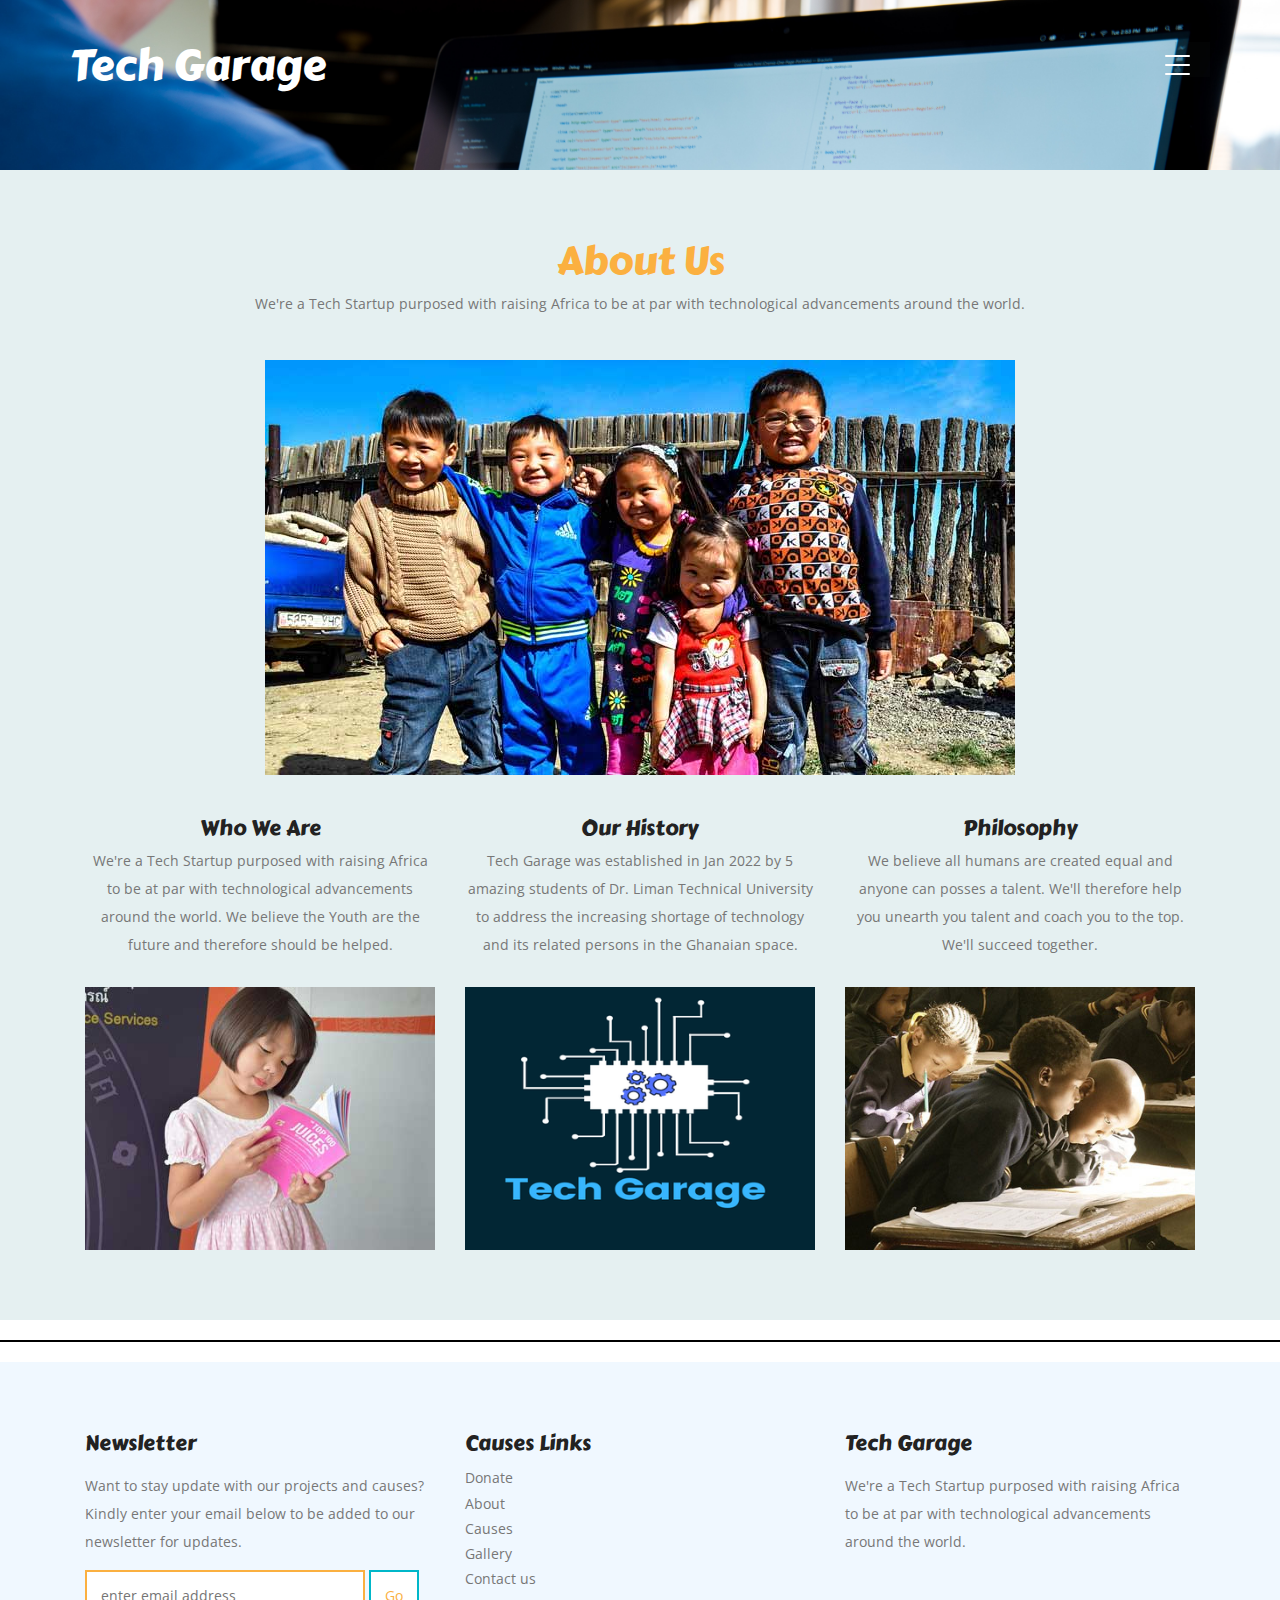
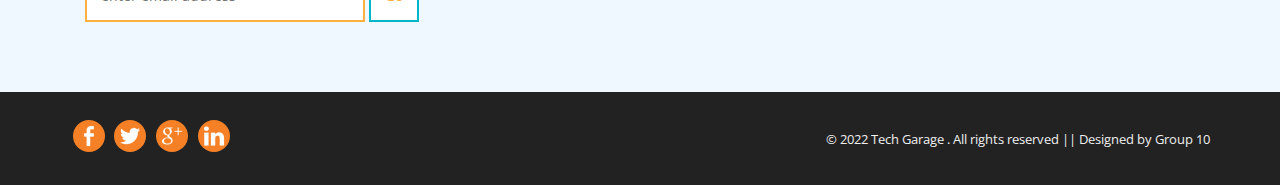
==== commit 8a32fb60: "last" ====
--- a/about.html
+++ b/about.html
@@ -1,14 +1,7 @@
-<!--
-Author: W3layouts
-Author URL: http://w3layouts.com
-License: Creative Commons Attribution 3.0 Unported
-License URL: http://creativecommons.org/licenses/by/3.0/
--->
-
 <!DOCTYPE HTML>
 <html>
 <head>
-<title>Voluntary a Society & People Category Flat Bootstrap Responsive Website Template | About :: w3layouts</title>
+<title>Youth and Digitization </title>
 <!--css-->
 <link href="css/bootstrap.css" rel="stylesheet" type="text/css" media="all" />
 <link href="css/style.css" rel="stylesheet" type="text/css" media="all" />
@@ -49,7 +42,7 @@
 			<div class="container">
 				<div class="heder-top">
 					<div class="logo">
-						<h1><a href="index.html">Voluntary</a></h1>
+						<h1><a href="index.html">Tech Garage</a></h1>
 					</div>
 					<div class="header-right">
 						<div class="shy-menu">
@@ -63,10 +56,8 @@
 									<ul class="menu__list">
 										<li class="menu__item"><a href="index.html" class="menu__link">Home</a></li>
 										<li class="menu__item menu__item--current"><a href="about.html" class="menu__link">About</a></li> 
-										<li class="menu__item"><a href="causes.html" class="menu__link">Causes </a></li>
 										<li class="menu__item"><a href="gallery.html" class="menu__link">Gallery</a></li> 
 										<li class="menu__item"><a href="program.html" class="menu__link">Program  </a></li>
-										<li class="menu__item"><a href="codes.html" class="menu__link">Codes</a></li> 
 										<li class="menu__item"><a href="contact.html" class="menu__link">Contact</a></li>
 									</ul>
 								</nav>
@@ -119,77 +110,37 @@
 			</div>
 		</div>
 		<!--header-->
-		<div class="content">
-			<div class="about-section">
-				<div class="container">
-					<h2 class="tittle">About Us</h2>
-					<div class="about-grids">
-						<div class="col-md-3 about-grid">
-							<div class="about1">
-								<div class="ions">
-									<i class="glyphicon glyphicon-heart" aria-hidden="true"></i>
-								</div>
-								<h4>Vestibulum</h4>
-								<p>Phasellus facilisis mauris vel velit molestie pellentesque. Donec rutrum, tortor ut elementum venenatis, purus magna bibendum nisl </p>
-							</div>
-						</div>
-						<div class="col-md-3 about-grid">
-							<div class="about1">
-								<div class="ions">
-								<i class="glyphicon glyphicon-leaf" aria-hidden="true"></i>
-								</div>
-								<h4>Sollicitudin</h4>
-								<p>Phasellus facilisis mauris vel velit molestie pellentesque. Donec rutrum, tortor ut elementum venenatis, purus magna bibendum nisl </p>
-							</div>
-						</div>
-						<div class="col-md-3 about-grid">
-							<div class="about1">
-								<div class="ions">
-									<i class="glyphicon glyphicon-user" aria-hidden="true"></i>
-								</div>
-								<h4>Ultricaretra </h4>
-								<p>Phasellus facilisis mauris vel velit molestie pellentesque. Donec rutrum, tortor ut elementum venenatis, purus magna bibendum nisl </p>
-							</div>
-						</div>
-						<div class="col-md-3 about-grid">
-							<div class="about1">
-								<div class="ions">
-									<i class="glyphicon glyphicon-ok" aria-hidden="true"></i>
-								</div>
-								<h4>Donate Now</h4>
-								<p>Phasellus facilisis mauris vel velit molestie pellentesque. Donec rutrum, tortor ut elementum venenatis, purus magna bibendum nisl </p>
-							</div>
-						</div>
-						<div class="clearfix"></div>
-					</div>
-				</div>
-			</div>
-			<!--about-->
 			<!--vision-->
 				<div class="vision">
 					<div class="container">
-						<h3 class="tittle">Our vision is help child</h3>
+						<h3 class="tittle">About Us</h3>
+						<p>We're a Tech Startup purposed with raising Africa to be at par with technological advancements around the world.
+						</p>
 						<div class="vision-img">
 						<img src="images/a.jpg" class="img-responsive" alt=""/>
 						</div>
 						<div class="vision-grids">
 							<div class="col-md-4 vision-grid">
 								<h4>Who We Are</h4>
-								<p>Vivamus sollicitudin massa non libero egestas, eget blandit sem condimentum. Nulla scelerisque massa nec tellus condimentum sodales.</p>
+								<p>We're a Tech Startup purposed with raising Africa to be at par with technological advancements around the world. 
+									We believe the Youth are the future and therefore should be helped.</p>
 								<div class="vision-img1">
 									<img src="images/p1.jpg" class="img-responsive" alt=""/>
 								</div>
 							</div>
 							<div class="col-md-4 vision-grid">
 							<h4>Our History</h4>
-								<p>Vivamus sollicitudin massa non libero egestas, eget blandit sem condimentum. Nulla scelerisque massa nec tellus condimentum sodales.</p>
+								<p>Tech Garage was established in Jan 2022 by 5 amazing students of Dr. Liman Technical University to address the increasing shortage 
+									of technology and its related persons in the Ghanaian space.</p>
 								<div class="vision-img1">
-									<img src="images/p2.jpg" class="img-responsive" alt=""/>
+									<img src="images/p2.png" class="img-responsive" alt=""/>
 								</div>
 							</div>
 							<div class="col-md-4 vision-grid">
 							<h4>Philosophy</h4>
-								<p>Vivamus sollicitudin massa non libero egestas, eget blandit sem condimentum. Nulla scelerisque massa nec tellus condimentum sodales.</p>
+								<p>We believe all humans are created equal and anyone can posses a talent. We'll therefore help you unearth you talent and coach you to the top.
+									We'll succeed together.
+								</p>
 								<div class="vision-img1">
 									<img src="images/p3.jpg" class="img-responsive" alt=""/>
 								</div>
@@ -201,52 +152,52 @@
 			<!--vision-->
 			<hr>
 		<!---footer--->
-			<div class="footer-section">
-				<div class="container">
-					<div class="footer-grids">
+		<div class="footer-section">
+			<div class="container">
+				<div class="footer-grids">
+				<div class="col-md-4 footer-grid">
+					<h4>Newsletter</h4>
+						<p>Want to stay update with our projects and causes? Kindly enter your email below to be added to our newsletter for updates.</p>
+						<form action="#" method="post">
+							<input type="text" name="Email" placeholder="enter email address" required>
+							<input type="submit" value="Go">
+						</form>
+					</div>
 					<div class="col-md-4 footer-grid">
-						<h4>Newsletter</h4>
-							<p>Lorem Ipsum available, but the majority have suffe red by injected humour, randomised words which don't look even.</p>
-							<form action="#" method="post">
-								<input type="text" name="Email" placeholder="enter email address" required>
-								<input type="submit" value="Go">
-							</form>
-						</div>
-						<div class="col-md-4 footer-grid">
-						<h4>Causes links</h4>
-						<ul>
-							<li><a href="donate.html">Donate</a></li>
-							<li><a href="about.html">About</a></li>
-							<li><a href="causes.html">Causes</a></li>
-							<li><a href="gallery.html">Gallery</a></li>
-							<li><a href="contact.html">Contact us</a></li>
-						</ul>
-						</div>
-						<div class="col-md-4 footer-grid">
-							<h4>Voluntary</h4>
-							<p>Mauris eget quam orci. Quisque porta varius duiuis posuere nibh mollis quis auris commodo rhoncus porttitor.Lorem Ipsum available, but the majority have suffe red by injected humour, randomised words which don't look even.</p>
-						</div>
-						<div class="clearfix"></div>
-					</div>
+					<h4>Causes links</h4>
+					<ul>
+						<li><a href="donate.html">Donate</a></li>
+						<li><a href="about.html">About</a></li>
+						<li><a href="causes.html">Causes</a></li>
+						<li><a href="gallery.html">Gallery</a></li>
+						<li><a href="contact.html">Contact us</a></li>
+					</ul>
+					</div>
+					<div class="col-md-4 footer-grid">
+						<h4>Tech Garage</h4>
+						<p>We're a Tech Startup purposed with raising Africa to be at par with technological advancements around the world.</p>
+					</div>
+					<div class="clearfix"></div>
 				</div>
 			</div>
-		<!---footer--->
+		</div>
+	<!---footer--->
+	<!---copy--->
+		<div class="copy-section">
+			<div class="container">
+				<div class="social-icons">
+					<a href="#"><i class="icon1"></i></a>
+					<a href="#"><i class="icon2"></i></a>
+					<a href="#"><i class="icon3"></i></a>
+					<a href="#"><i class="icon4"></i></a>
+				</div>
+				<div class="copy">
+					<p>&copy; 2022  Tech Garage . All rights reserved || Designed by Group 10</p>
+				</div>
+				<div class="clearfix"></div>
+			</div>
+		</div>
 		<!---copy--->
-			<div class="copy-section">
-				<div class="container">
-					<div class="social-icons">
-						<a href="#"><i class="icon1"></i></a>
-						<a href="#"><i class="icon2"></i></a>
-						<a href="#"><i class="icon3"></i></a>
-						<a href="#"><i class="icon4"></i></a>
-					</div>
-					<div class="copy">
-						<p>&copy; 2016  Voluntary . All rights reserved | Design by <a href="http://w3layouts.com">W3layouts</a></p>
-					</div>
-					<div class="clearfix"></div>
-				</div>
-			</div>
-			<!---copy--->
 
 </body>
 </html>